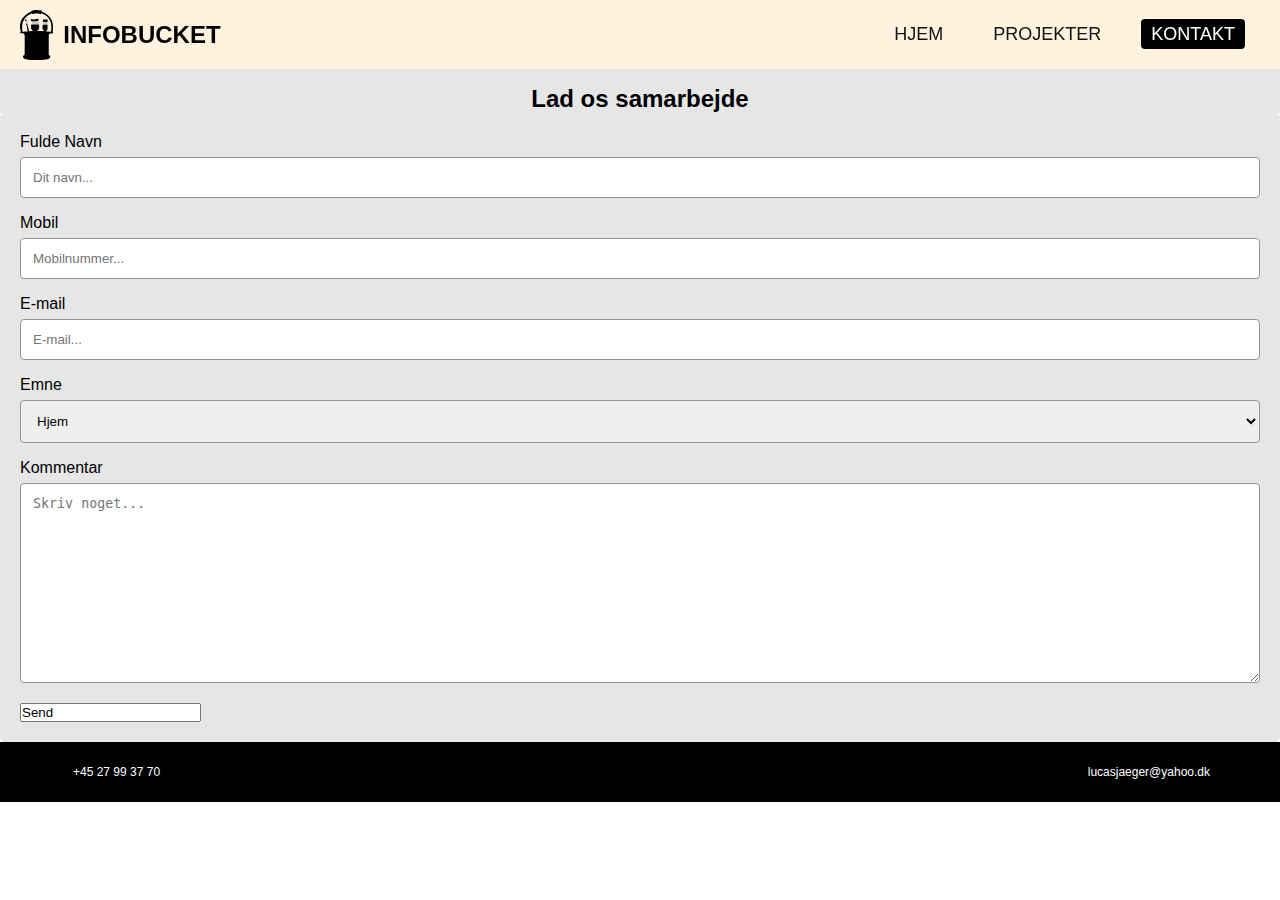
==== kontakt.html @ 8e4cf078 "responsiv forside" ====
<!DOCTYPE html>
<html lang="da">
<head>
    <meta charset="UTF-8">
    <meta name="viewport" content="width=device-width, initial-scale=1.0">
    <title>KONTAKT</title>
    <link rel="stylesheet" href="stylesheet.css">
</head>
<body class="side-kontakt">
    <nav class="navbar">
        <div class="logo">
            <img src="./billeder/Logo sort grå færdig.webp" alt="Logo Infobucket">
            <a href="#">INFOBUCKET</a>
        </div>
        <ul class="nav-links">
            <li><a href="#">HJEM</a>
            </li>
            <li><a href="#">PROJEKTER</a></li>
            <li><a href="#" class="active">KONTAKT</a></li>
        </ul>
        <div class="menu-toggle">
            <span class="bar"></span>
            <span class="bar"></span>
            <span class="bar"></span>
        </div>
    </nav>
    
    <script>
        document.addEventListener('DOMContentLoaded', () => {
            const menuToggle =
        document.querySelector('.menu-toggle');
            const navLinks =
        document.querySelector('.nav-links');
    
            menuToggle.addEventListener('click', () => {
                navLinks.classList.toggle('active');
            });
            });
    </script>    

<div class="h2-kontakt">
    <h2>Lad os samarbejde</h2>
</div>
    
    <div class="kontaktformular">
        <form action="action_page.php">
            <label for="fnavn">Fulde Navn</label>
            <input type="text" id="første" name="fuldenavn" placeholder="Dit navn...">

            <label for="mobil">Mobil</label>
            <input type="text" id="anden" name="mobilnummer" placeholder="Mobilnummer...">

            <label for="email">E-mail</label>
            <input type="text" id="tredje" name="emailen" placeholder="E-mail...">

            <label for="emne">Emne</label>
            <select id="fjerde" name="emne">
                <option value="hjem">Hjem</option>
                <option value="projekter">Projekter</option>
                <option value="kontakt">Kontakt</option>
            </select>

            <label for="kommentar">Kommentar</label>
            <textarea id="femte" name="kommentarer" placeholder="Skriv noget..." style="height:200px"></textarea>

            <input type="send" value="Send">
        </form>
    </div>
    
    <footer>
        <div class="bottom-bar">
            <div class="bottom-bar__content">
                <div class="telefon">
                    <i class="fa-solid fa-phone icon"></i>
                    +45 27 99 37 70
                </div>

                <div class="email">
                    <i class="fa-solid fa-envelope icon"></i>
                    lucasjaeger@yahoo.dk
                </div>
            </div>
        </div>
    </footer>
</body>
</html>
---- stylesheet.css ----
/* RESET */
*{
    margin: 0px;
    padding: 0px;
    box-sizing: border-box;
}

/* NAV BAR */
.navbar {
    display: flex;
    justify-content: space-between;
    align-items: center;
    flex-wrap: wrap;
    top: 0;
    left: 0;
    width: 100%;
    z-index: 100;
    padding: 10px 20px;
    background-color: rgba(255, 232, 194, 0.5);
    color: #000000;
    position: fixed;
    transition: background-color 0.3 ease-in-out;
}

.logo {
    display: flex;
    align-items: center;
    gap: 10px;
}

.logo img {
    max-height: 50px;
    height: auto;
}

.logo a {
    color: #000000;
    text-decoration: none;
    font-size: 24px;
    font-weight: bold;
    display: flex;
    align-items: center;
}

.nav-links {
    display: flex;
    list-style: none;
}

.nav-links li {
    margin: 0 15px;
}

.nav-links a {
    color: #121212;
    text-decoration: none;
    font-size: 18px;
    transition: color 0.3s, text-decoration 0.3s, background-color 0.3s;
    padding: 5px 10px;
}

.nav-links a:hover,
.nav-links a.active {
    color: #ffffff;
    background-color: #000000;
    border-radius: 4px;
}

.menu-toggle {
    display: none;
    flex-direction: column;
    cursor: pointer;
}

.menu-toggle .bar {
    background-color: #fff;
    height: 3px;
    width: 25px;
    margin: 5px;
}

/* BASE STYLES */
body {
    font-family: 'arial black', sans-serif; 
}

/* OM MIG */
.om__mig {
    position: relative;
    width: 100%;
    height: 450px;
    background-image: url(/billeder/portrait_expanded_WEBP.webp);
    background-size: cover;
    background-position: center;
    background-attachment: fixed;
}

.info-wrapper {
    position: absolute;
    top: 50%;
    left: 30px;
    transform: translateY(-50%);
    display: flex;
    flex-direction: column;
    gap: 20px;
}

.infoboks h2 {
    font-size: 22px;
    font-weight: bold;
    color: #000000;
    text-shadow: 2px 2px 5px rgba(0, 0, 0, 0.7);
    margin: 0;
    line-height: 1.5;
    white-space: nowrap;
}

.infoboks h3 {
    font-size: 22px;
    font-weight: bold;
    color: #ffffff;
    text-shadow: 2px 2px 5px rgba(0, 0, 0, 0.7);
    margin: 0;
    line-height: 1.5;
    white-space: nowrap;
}


/* LOGO SLIDE */
@keyframes slide {
    from {
        transform: translateX(0);
    }
    to {
        transform: translateX(-100%);
    }
}

.logos h2 {
    text-align: center;
    margin: 0 0 20px 0;
}

.logos {
    overflow: hidden;
    padding: 30px 0 ;
    white-space: nowrap;
    background-color: #E6E6E6;
}   

.logos:hover .logos-slide {
    animation-play-state: paused
}

.logos-slide {
    display: inline-block;
    animation: 10s slide infinite linear;
}

.logos-slide img {
    height: 50px;
    margin: 20px;
}

/* SIDE OPSÆT, CONTAINER, BILLEDER OG TEKST */
.dark {
    background-color: #E6E6E6;
    padding: 40px 20px;
    text-align: center;
}

.dark .container {
    max-width: 1200px;
    margin: 0 auto;
    display: flex;
    justify-content: space-between;
    align-items: center;
    flex-wrap: wrap;
    gap: 20px;
}

.split {
    display: flex;
    flex-direction: row;
    align-items: center;
    justify-content: space-between;
    gap: 20px;
}

.intro-billede {
    max-width: 100%;
    height: auto;
    border-radius: 10px;
    margin-bottom: 25px;
    margin-top: 25px;
    box-shadow: 0 4px 8px #000000;
}

.intro-billede img {
    display: block;
    max-width: 100%;
    height: auto;
    border-radius: 10px;
    margin: 0;
}

.intro-tekst h2 {
    margin: 16px;
    font-size: 28px;
    font-weight: bold;
    margin-bottom: 15px;
    color: #ffe8c2;
}

.intro-tekst p {
    margin: 16px;
    font-size: 16px;
    line-height: 1.6;
    margin-bottom: 20px;
}

/* KNAPPER TIL LÆS MERE OG KONTAKT */
.cta-button {
    display: inline-block;
    padding: 10px 20px;
    margin: 16px;
    background-color: #ffe8c2;
    color: #121212;
    text-decoration: none;
    font-size: 16px;
    font-weight: bold;
    border-radius: 5px;
    transition: all 0.3s ease-in-out;
}

.cta-button:hover {
    background-color: #ffcc80;
    color: #00000000;
    box-shadow: 0 4px 8px rgb(58, 58, 58);
}


/* FOOTER */
.bottom-bar {
    background-color: #000000;
}

.bottom-bar__content {
    max-width: 1200px;
    margin: 0 auto;
    padding: 0 30px;
    height: 30px;
    color: #ffffff;
    font-size: 12px;
    display: flex;
    align-items: center;
    justify-content: end;
    column-gap: 20px;
}

.icon {
    margin-right: 3px;
    color: #ffffff; 
}

.bottom-bar__content {
    max-width: 1200px;
    margin: 0 auto;
    padding: 0 30px;
    height: 60px;
    display: flex;
    align-items: center;
    justify-content: space-between;
}




/* ------------- NY SIDE - PROJEKTER  ---------*/
.side-projekter {
    margin-top: 69px;
}

.h2-projekter {
    padding-top: 12px;
    text-align: center;
    background-color: #E6E6E6;
}

.projekter {
    display: flex;
    flex-wrap: wrap;
    gap: 20px;
    background-color: #E6E6E6;
}

.projekter img {
    max-width: 100%;
    height: auto;
    display: block;
}

.projekter video {
    max-width: 100%;
    height: auto;
    display: block;
}

.projekter .container {
    width: 100%;
    box-sizing: border-box;
}

.container {
    border: 2px solid #ffe8c2;
    background-color: #E6E6E6;
    border-radius: 8px;
    padding: 16px;
    margin: 16px auto;
    max-width: 400px;
    box-shadow: 0 4px 8px #13131355;
    text-align: center;
}

.tekstboks {
    padding-top: 20px;
}

.container p {
    font-size: 14px;
}

.projekter h2 {
    padding: 16px;
    text-align: left;
}

/* -------------- NY SIDE KONTAKT --------------- */
.side-kontakt {
    margin-top: 69px;
}

.h2-kontakt {
    padding-top: 16px;
    text-align: center;
    background-color: #E6E6E6;
}

input[type=text], select, textarea {
    width: 100%;
    padding: 12px;
    border: 1px solid #949494;
    border-radius: 4px;
    box-sizing: border-box;
    margin-top: 6px;
    margin-bottom: 16px;
    resize: vertical;
}

input[type=kommentar] {
    background-color: #04AA6D;
    color: white;
    padding: 12px 20px;
    border: none;
    border-radius: 4px;
    cursor: pointer;
}

input[type=kommentar]:hover {
    background-color: #45a049;
}

.kontaktformular {
    border-radius: 5px;
    background-color: #E6E6E6;
    padding: 20px;
}



/* MEDIA QUERIES */

@media (min-width: 710px) {
    .split {
        display: flex;
        flex-direction: row;
        align-items: center;
        justify-content: space-between;
    }

    .intro-billede {
        max-width: 45%;
        height: auto;
        border-radius: 10px;
        box-shadow: 0 4px 8px #000000;
        margin: 20px;
    }

    .intro-tekst {
        max-width: 45%;
        text-align: left;
    }

    .logos h2 {
        font-size: 35px;
        margin: 0 0 40px 0;
    }

    .logos-slide img {
        height: 70px;
        margin: 0 50px;
    }

}


@media (max-width: 710px) {
    .info-wrapper {
        left: 10px;
    }

    .infoboks h2 {
        font-size: 25px;
    }

    .infoboks h3 {
        font-size: 18px;
    }

    
    .nav-links {
        display: none;
        flex-direction: column;
        width: 100%;
        position: absolute;
        top: 60px;
        left: 0;
        background-color: #28a745;
    }

    .nav-links.active {
        display: flex;
    }

    .nav-links li {
        margin: 10px 0;
        text-align: center;
    }

    .menu-toggle {
        display: flex;
    }

    .split {
        flex-direction: column;
        text-align: center;
    }

    .intro-billede img {
        max-height: 300px;
    }

    .cta-button {
        font-size: 13px;
    }
}


/* -------- STOR SKÆRM -------- */
@media (min-width: 1024px) {
    .projekter {
        display: grid;
        grid-template-columns: repeat(2, 1fr);
        gap: 20px;
        padding: 20px;
        justify-items: center;
    }

    .container {
        max-width: 500px;
        width: 100%;
        margin: 10px auto;
    }

    .om__mig {
        height: 570px;
        background-position: 50% 15%;
    }    
}
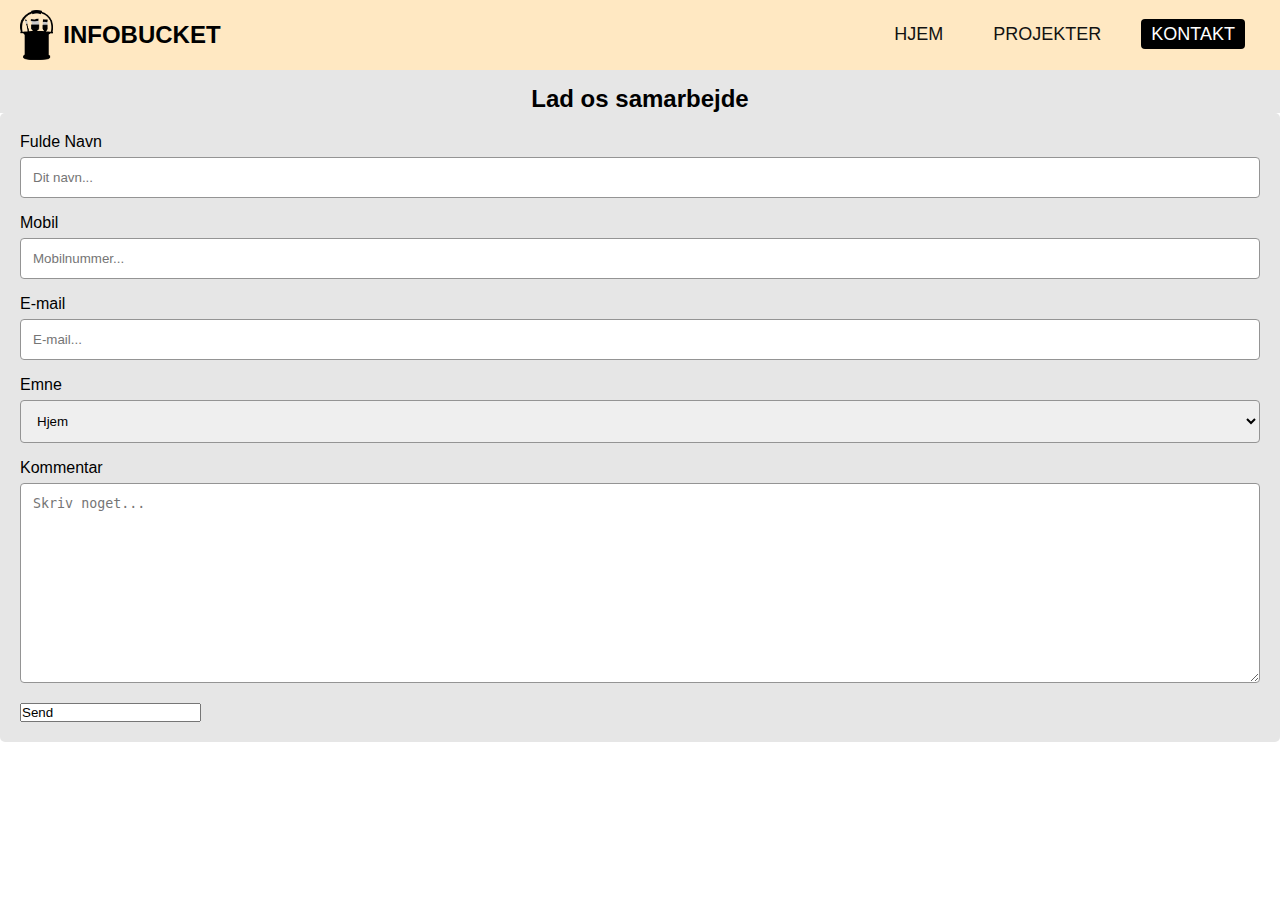
==== commit 69d69339: "Footer" ====
--- a/kontakt.html
+++ b/kontakt.html
@@ -68,19 +68,7 @@
     </div>
     
     <footer>
-        <div class="bottom-bar">
-            <div class="bottom-bar__content">
-                <div class="telefon">
-                    <i class="fa-solid fa-phone icon"></i>
-                    +45 27 99 37 70
-                </div>
-
-                <div class="email">
-                    <i class="fa-solid fa-envelope icon"></i>
-                    lucasjaeger@yahoo.dk
-                </div>
-            </div>
-        </div>
+   
     </footer>
 </body>
 </html>--- a/stylesheet.css
+++ b/stylesheet.css
@@ -16,7 +16,7 @@
     width: 100%;
     z-index: 100;
     padding: 10px 20px;
-    background-color: rgba(255, 232, 194, 0.5);
+    background-color: #ffe8c2;
     color: #000000;
     position: fixed;
     transition: background-color 0.3 ease-in-out;
@@ -73,7 +73,7 @@
 }
 
 .menu-toggle .bar {
-    background-color: #fff;
+    background-color: #010101;
     height: 3px;
     width: 25px;
     margin: 5px;
@@ -96,30 +96,27 @@
 }
 
 .info-wrapper {
-    position: absolute;
-    top: 50%;
-    left: 30px;
-    transform: translateY(-50%);
-    display: flex;
-    flex-direction: column;
-    gap: 20px;
+    display: flex;
+    margin-left: 20px;
+    transform: translateY(270px);
 }
 
 .infoboks h2 {
     font-size: 22px;
     font-weight: bold;
-    color: #000000;
-    text-shadow: 2px 2px 5px rgba(0, 0, 0, 0.7);
+    color: #ffffff;
+    text-shadow: 2px 2px 5px rgba(0, 0, 0, 0.5);
+    text-decoration: underline;
     margin: 0;
     line-height: 1.5;
     white-space: nowrap;
 }
 
 .infoboks h3 {
-    font-size: 22px;
+    font-size: 18px;
     font-weight: bold;
     color: #ffffff;
-    text-shadow: 2px 2px 5px rgba(0, 0, 0, 0.7);
+    text-shadow: 2px 2px 5px rgba(0, 0, 0, 0.5);
     margin: 0;
     line-height: 1.5;
     white-space: nowrap;
@@ -165,7 +162,7 @@
 /* SIDE OPSÆT, CONTAINER, BILLEDER OG TEKST */
 .dark {
     background-color: #E6E6E6;
-    padding: 40px 20px;
+    padding: 10px 20px;
     text-align: center;
 }
 
@@ -184,7 +181,7 @@
     flex-direction: row;
     align-items: center;
     justify-content: space-between;
-    gap: 20px;
+    gap: 10px;
 }
 
 .intro-billede {
@@ -209,7 +206,7 @@
     font-size: 28px;
     font-weight: bold;
     margin-bottom: 15px;
-    color: #ffe8c2;
+    color: #000000;
 }
 
 .intro-tekst p {
@@ -226,8 +223,9 @@
     margin: 16px;
     background-color: #ffe8c2;
     color: #121212;
+    box-shadow: 0 4px 8px rgb(190, 190, 190);
     text-decoration: none;
-    font-size: 16px;
+    font-size: 20px;
     font-weight: bold;
     border-radius: 5px;
     transition: all 0.3s ease-in-out;
@@ -235,48 +233,82 @@
 
 .cta-button:hover {
     background-color: #ffcc80;
-    color: #00000000;
-    box-shadow: 0 4px 8px rgb(58, 58, 58);
-}
-
-
-/* FOOTER */
-.bottom-bar {
+    color: #000000;
+    box-shadow: 0 4px 8px rgba(58, 58, 58);
+}
+
+
+/* VENSTRE FOOTER */
+.footer {
     background-color: #000000;
-}
-
-.bottom-bar__content {
+    color: #ffffff;
+    padding: 20px 0;
+}
+
+.footer-container {
     max-width: 1200px;
     margin: 0 auto;
-    padding: 0 30px;
-    height: 30px;
+    display: flex;
+    justify-content: space-between;
+    align-items: center;
+    flex-wrap: wrap;
+}
+
+.footer-links ul {
+    list-style-type: none;
+    padding: 0;
+    margin: 0;
+    display: flex;
+    flex-direction: column;
+    gap: 10px;
+}
+
+.footer-links a {
+    color: #000000;
+    text-decoration: none;
+    font-size: 16px;
+    transition: color 0.3s;
+}
+
+.footer-links a:hover {
+    background-color: #000000;
     color: #ffffff;
-    font-size: 12px;
-    display: flex;
-    align-items: center;
-    justify-content: end;
-    column-gap: 20px;
-}
-
-.icon {
-    margin-right: 3px;
-    color: #ffffff; 
-}
-
-.bottom-bar__content {
-    max-width: 1200px;
-    margin: 0 auto;
-    padding: 0 30px;
-    height: 60px;
-    display: flex;
-    align-items: center;
-    justify-content: space-between;
-}
-
-
-
-
-/* ------------- NY SIDE - PROJEKTER  ---------*/
+}
+
+/* MIDT FOOTER */
+.footer-logo {
+    text-align: center;
+}
+
+.footer-logo img {
+    max-height: 50px;
+    margin-bottom: 10px;
+}
+
+.footer-logo p {
+    font-size: 20px;
+    font-weight: bold;
+    margin: 0;
+}
+
+/* HØJRE FOOTER */
+
+.footer-contact {
+    text-align: right;
+}
+
+.footer-contact .telefon,
+.footer-contact .email {
+    margin-bottom: 10px;
+}
+
+.footer-contact .icon {
+    margin-right: 5px;
+}
+
+
+
+/* ------------- NY SIDE PROJEKTER  ---------*/
 .side-projekter {
     margin-top: 69px;
 }
@@ -378,9 +410,39 @@
 
 
 
-/* MEDIA QUERIES */
-
+/* ------------- MEDIA QUERIES : TABLET ------------------ */
 @media (min-width: 710px) {
+    .info-wrapper {
+        position: absolute;
+        top: 50%;
+        left: 30px;
+        transform: translateY(-40%);
+        display: flex;
+        flex-direction: column;
+        gap: 20px;
+    }
+
+    .infoboks h2 {
+        font-size: 30px;
+        font-weight: bold;
+        color: #000000;
+        text-shadow: 2px 2px 5px rgba(0, 0, 0, 0.2);
+        text-decoration: underline;
+        margin: 0;
+        line-height: 1.5;
+        white-space: nowrap;
+    }
+
+    .infoboks h3 {
+        font-size: 22px;
+        font-weight: bold;
+        color: #000000;
+        text-shadow: 2px 2px 5px rgba(0, 0, 0, 0.2);
+        margin: 0;
+        line-height: 1.5;
+        white-space: nowrap;
+    }
+
     .split {
         display: flex;
         flex-direction: row;
@@ -413,20 +475,8 @@
 
 }
 
-
+/* MEDIA QUIERIES : HAMBURGER MENU OG INFO TEKST OG BILLEDER*/
 @media (max-width: 710px) {
-    .info-wrapper {
-        left: 10px;
-    }
-
-    .infoboks h2 {
-        font-size: 25px;
-    }
-
-    .infoboks h3 {
-        font-size: 18px;
-    }
-
     
     .nav-links {
         display: none;
@@ -435,7 +485,8 @@
         position: absolute;
         top: 60px;
         left: 0;
-        background-color: #28a745;
+        background-color: #ffe8c2;
+        opacity: 0.9;
     }
 
     .nav-links.active {
@@ -466,7 +517,21 @@
 }
 
 
-/* -------- STOR SKÆRM -------- */
+/* --------- MEDIA QUIERES: FOOTER -------- */
+@media (max-width: 768px) {
+    .footer-container {
+        flex-direction: column;
+        text-align: center;
+    }
+
+    .footer-contact {
+        text-align: center;
+        margin-top: 20px;
+    }
+}
+
+
+/* -------- MEDIA QUIERIES : DESKTOP -------- */
 @media (min-width: 1024px) {
     .projekter {
         display: grid;
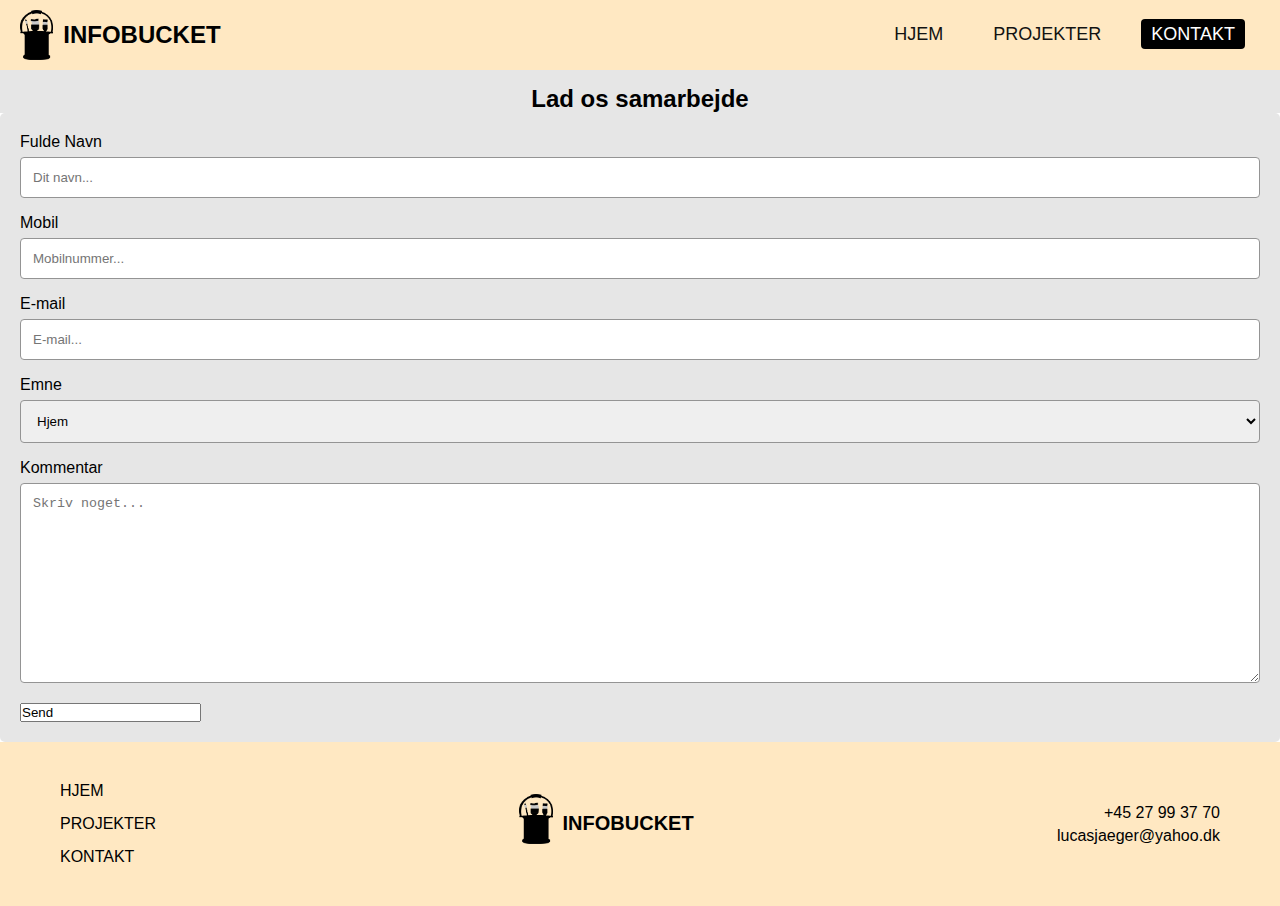
==== commit 79624d36: "footer" ====
--- a/kontakt.html
+++ b/kontakt.html
@@ -67,8 +67,40 @@
         </form>
     </div>
     
-    <footer>
-   
-    </footer>
+<footer class="footer">
+    <div class="footer-container">
+
+        <div class="footer-links">
+            <ul>
+                <div>
+                    <li><a href="#">HJEM</a></li>
+                </div>
+                <div>
+                    <li><a href="#">PROJEKTER</a></li>
+                </div>
+                <div>
+                    <li><a href="#">KONTAKT</a></li>
+                </div>
+            </ul>    
+        </div>
+
+        <div class="footer-logo">
+            <img src="./billeder/Logo sort grå færdig.webp" alt="Infobucket logo" class="footer-logo-img">
+            <p>INFOBUCKET</p>
+        </div>
+
+    <div class="footer-kontakt">   
+        <div class="telefon">
+            <i class="fa-solid fa-phone icon"></i>
+            +45 27 99 37 70
+        </div>
+
+        <div class="email">
+            <i class="fa-solid fa-envelope icon"></i>
+            lucasjaeger@yahoo.dk
+        </div>
+    </div>
+</footer>
+
 </body>
 </html>--- a/stylesheet.css
+++ b/stylesheet.css
@@ -240,34 +240,29 @@
 
 /* VENSTRE FOOTER */
 .footer {
-    background-color: #000000;
-    color: #ffffff;
+    background-color: #ffe8c2;
+    color: #000000;
     padding: 20px 0;
-}
-
-.footer-container {
-    max-width: 1200px;
-    margin: 0 auto;
-    display: flex;
-    justify-content: space-between;
-    align-items: center;
-    flex-wrap: wrap;
+    text-align: center;
 }
 
 .footer-links ul {
     list-style-type: none;
-    padding: 0;
-    margin: 0;
+    display: flex;
+    flex-direction: row;
+    gap: 15px;
+}
+
+.footer-container {
     display: flex;
     flex-direction: column;
-    gap: 10px;
+    align-items: center;
+    gap: 20px;
 }
 
 .footer-links a {
     color: #000000;
     text-decoration: none;
-    font-size: 16px;
-    transition: color 0.3s;
 }
 
 .footer-links a:hover {
@@ -277,7 +272,9 @@
 
 /* MIDT FOOTER */
 .footer-logo {
-    text-align: center;
+  display: flex;
+  flex-direction: row;
+  gap: 10px;
 }
 
 .footer-logo img {
@@ -289,21 +286,17 @@
     font-size: 20px;
     font-weight: bold;
     margin: 0;
+    display: flex;
+    align-items: center;
 }
 
 /* HØJRE FOOTER */
 
-.footer-contact {
-    text-align: right;
-}
-
-.footer-contact .telefon,
-.footer-contact .email {
-    margin-bottom: 10px;
-}
-
-.footer-contact .icon {
-    margin-right: 5px;
+.footer-kontakt {
+    display: flex;
+    flex-direction: column;
+    text-align: center;
+    gap: 5px;
 }
 
 
@@ -518,21 +511,43 @@
 
 
 /* --------- MEDIA QUIERES: FOOTER -------- */
-@media (max-width: 768px) {
+@media (min-width: 768px) {
     .footer-container {
+        flex-direction: row;
+        justify-content: space-between;
+        text-align: left;
+        padding: 20px;
+    }
+
+    .footer-links ul {
+        display: flex;
         flex-direction: column;
+        text-align: left;
+    }
+
+    .footer-logo {
         text-align: center;
     }
 
-    .footer-contact {
-        text-align: center;
-        margin-top: 20px;
-    }
-}
+    .footer-kontakt {
+        text-align: right;
+    }
+}
+
 
 
 /* -------- MEDIA QUIERIES : DESKTOP -------- */
 @media (min-width: 1024px) {
+    .footer-container {
+        max-width: 1200px;
+        margin: 0 auto;
+    }
+
+    .footer-logo .logo {
+        width: 80px;
+    }
+
+
     .projekter {
         display: grid;
         grid-template-columns: repeat(2, 1fr);
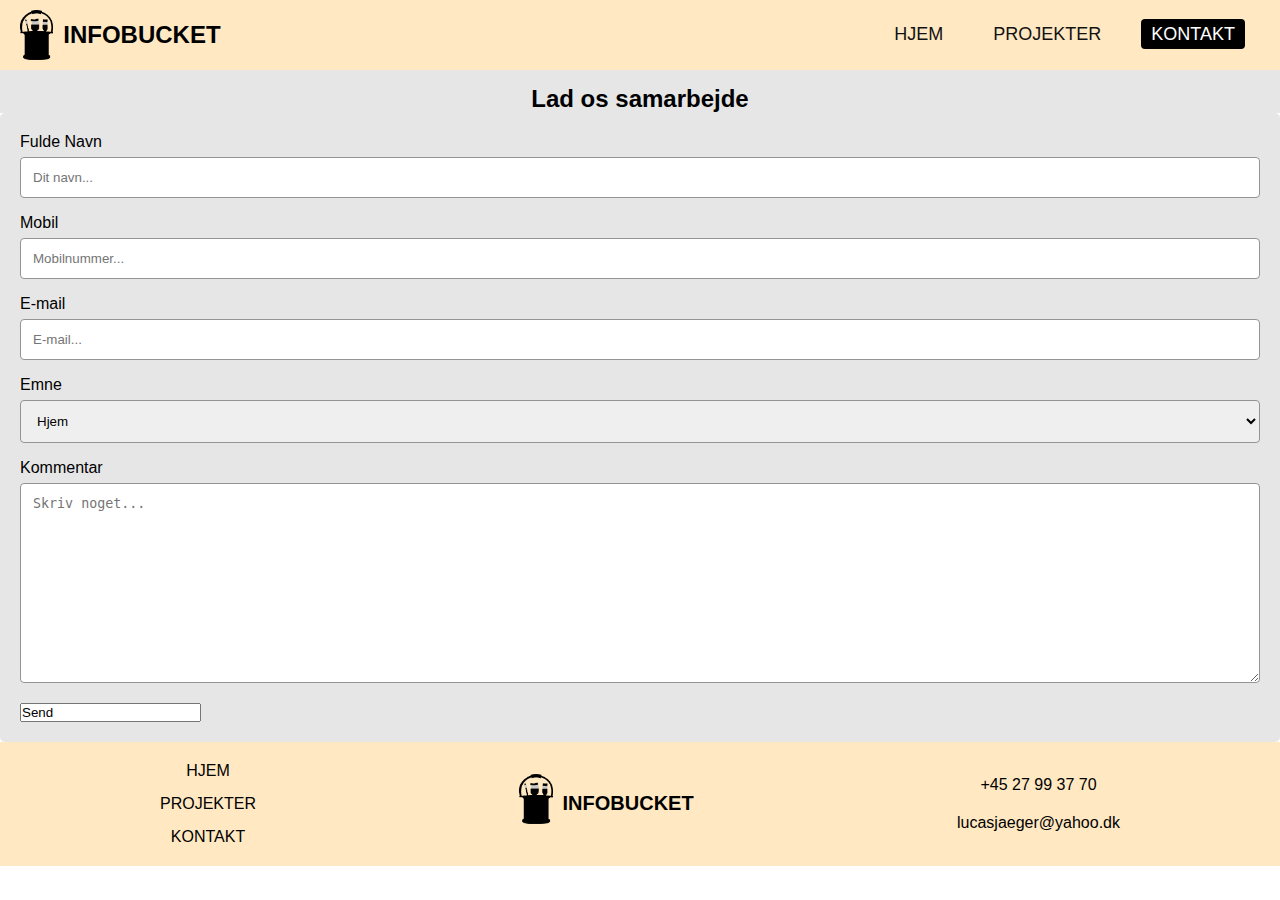
==== commit c776bfae: "Ny" ====
--- a/kontakt.html
+++ b/kontakt.html
@@ -5,6 +5,7 @@
     <meta name="viewport" content="width=device-width, initial-scale=1.0">
     <title>KONTAKT</title>
     <link rel="stylesheet" href="stylesheet.css">
+    <link rel="stylesheet" href="https://cdnjs.cloudflare.com/ajax/libs/font-awesome/6.7.1/css/all.min.css" integrity="sha512-5Hs3dF2AEPkpNAR7UiOHba+lRSJNeM2ECkwxUIxC1Q/FLycGTbNapWXB4tP889k5T5Ju8fs4b1P5z/iB4nMfSQ==" crossorigin="anonymous" referrerpolicy="no-referrer" />
 </head>
 <body class="side-kontakt">
     <nav class="navbar">
@@ -67,40 +68,33 @@
         </form>
     </div>
     
-<footer class="footer">
-    <div class="footer-container">
+    <footer class="footer">
+        <div class="footer-container">
+                <div class="footer-links">
+                    <ul>
+                        <li><a href="#">HJEM</a></li>
+                        <li><a href="#">PROJEKTER</a></li>
+                        <li><a href="#">KONTAKT</a></li>
+                    </ul>    
+                </div>
 
-        <div class="footer-links">
-            <ul>
-                <div>
-                    <li><a href="#">HJEM</a></li>
+                <div class="footer-logo">
+                    <img src="./billeder/Logo sort grå færdig.webp" alt="Infobucket logo" class="footer-logo-img">
+                    <p>INFOBUCKET</p>
                 </div>
-                <div>
-                    <li><a href="#">PROJEKTER</a></li>
+
+            <div class="footer-kontakt">   
+                <div class="telefon">
+                    <i class="fa-solid fa-phone icon"></i>
+                    +45 27 99 37 70
                 </div>
-                <div>
-                    <li><a href="#">KONTAKT</a></li>
+
+                <div class="email">
+                    <i class="fa-solid fa-envelope icon"></i>
+                    lucasjaeger@yahoo.dk
                 </div>
-            </ul>    
+            </div>
         </div>
-
-        <div class="footer-logo">
-            <img src="./billeder/Logo sort grå færdig.webp" alt="Infobucket logo" class="footer-logo-img">
-            <p>INFOBUCKET</p>
-        </div>
-
-    <div class="footer-kontakt">   
-        <div class="telefon">
-            <i class="fa-solid fa-phone icon"></i>
-            +45 27 99 37 70
-        </div>
-
-        <div class="email">
-            <i class="fa-solid fa-envelope icon"></i>
-            lucasjaeger@yahoo.dk
-        </div>
-    </div>
-</footer>
-
+    </footer>
 </body>
 </html>--- a/stylesheet.css
+++ b/stylesheet.css
@@ -300,7 +300,6 @@
 }
 
 
-
 /* ------------- NY SIDE PROJEKTER  ---------*/
 .side-projekter {
     margin-top: 69px;
@@ -466,7 +465,42 @@
         margin: 0 50px;
     }
 
-}
+    .footer-container {
+        display: flex;
+        flex-direction: row;
+        justify-content: space-between;
+        align-items: center;
+    }
+
+    .footer-links {
+        display: flex;
+        flex-direction: column;
+        gap: 20px;
+        margin-left: 160px;
+    }
+
+    .footer-links ul {
+        display: flex;
+        flex-direction: column;
+    }
+
+    .footer-logo {
+        text-align: center;
+    }
+
+    .footer-logo p {
+        display: flex;
+        text-align: center;
+    }
+
+    .footer-kontakt {
+        display: flex;
+        justify-content: flex-end;
+        gap: 20px;
+        margin-right: 160px;
+    }
+}
+
 
 /* MEDIA QUIERIES : HAMBURGER MENU OG INFO TEKST OG BILLEDER*/
 @media (max-width: 710px) {
@@ -510,44 +544,9 @@
 }
 
 
-/* --------- MEDIA QUIERES: FOOTER -------- */
-@media (min-width: 768px) {
-    .footer-container {
-        flex-direction: row;
-        justify-content: space-between;
-        text-align: left;
-        padding: 20px;
-    }
-
-    .footer-links ul {
-        display: flex;
-        flex-direction: column;
-        text-align: left;
-    }
-
-    .footer-logo {
-        text-align: center;
-    }
-
-    .footer-kontakt {
-        text-align: right;
-    }
-}
-
-
 
 /* -------- MEDIA QUIERIES : DESKTOP -------- */
 @media (min-width: 1024px) {
-    .footer-container {
-        max-width: 1200px;
-        margin: 0 auto;
-    }
-
-    .footer-logo .logo {
-        width: 80px;
-    }
-
-
     .projekter {
         display: grid;
         grid-template-columns: repeat(2, 1fr);
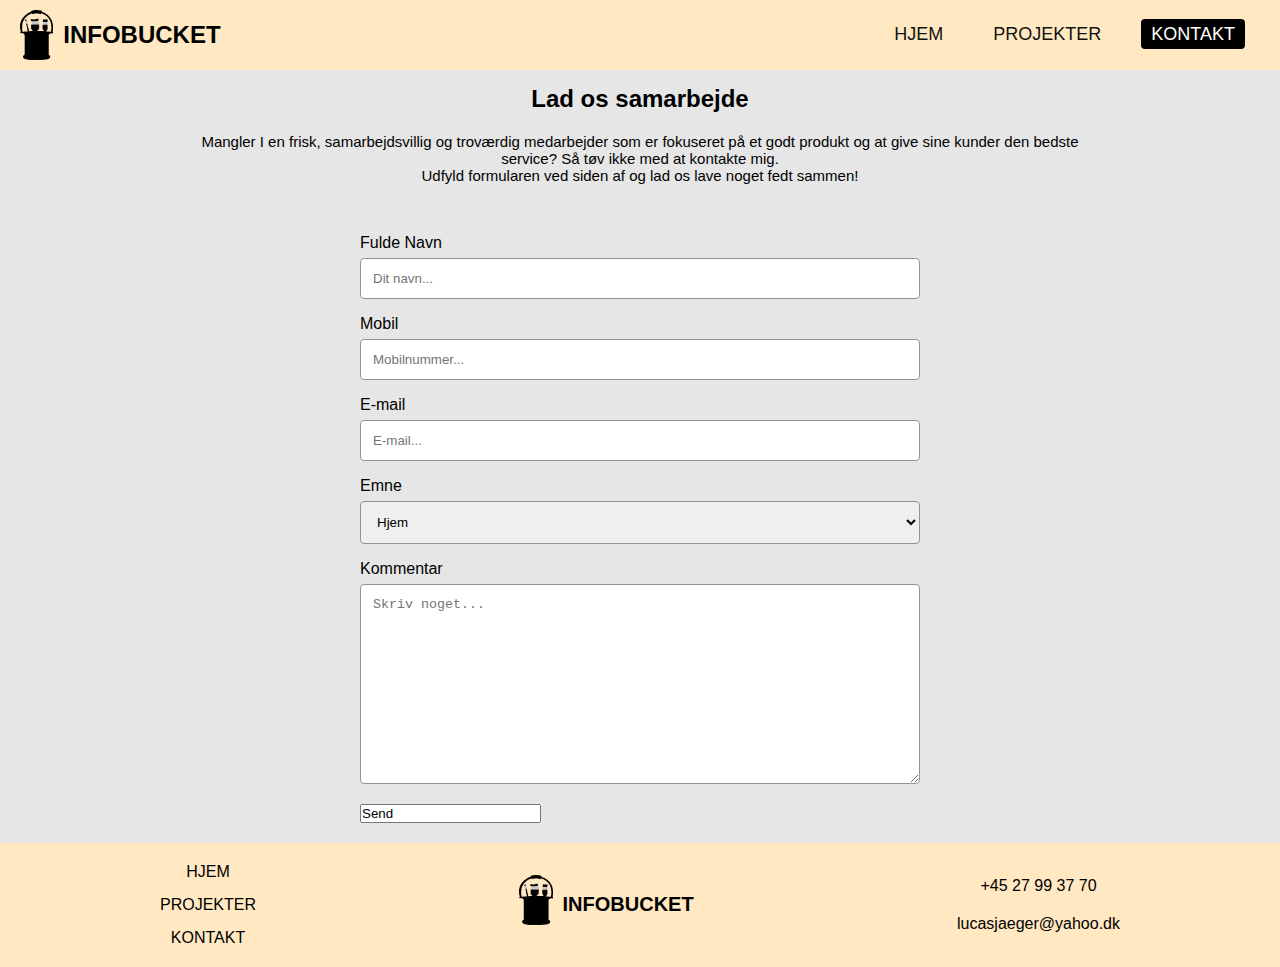
==== commit 1f9d6d58: "Rettelser sidste" ====
--- a/kontakt.html
+++ b/kontakt.html
@@ -11,13 +11,13 @@
     <nav class="navbar">
         <div class="logo">
             <img src="./billeder/Logo sort grå færdig.webp" alt="Logo Infobucket">
-            <a href="#">INFOBUCKET</a>
+            <a href="index.html">INFOBUCKET</a>
         </div>
         <ul class="nav-links">
-            <li><a href="#">HJEM</a>
+            <li><a href="index.html">HJEM</a>
             </li>
-            <li><a href="#">PROJEKTER</a></li>
-            <li><a href="#" class="active">KONTAKT</a></li>
+            <li><a href="projekter.html">PROJEKTER</a></li>
+            <li><a href="kontakt.html" class="active">KONTAKT</a></li>
         </ul>
         <div class="menu-toggle">
             <span class="bar"></span>
@@ -41,6 +41,11 @@
 
 <div class="h2-kontakt">
     <h2>Lad os samarbejde</h2>
+    <p>Mangler I en frisk, samarbejdsvillig og troværdig medarbejder som er fokuseret på et godt produkt og at give sine kunder den bedste service?
+        Så tøv ikke med at kontakte mig.
+        <br>
+        Udfyld formularen ved siden af og lad os lave noget fedt sammen!
+    </p>
 </div>
     
     <div class="kontaktformular">
@@ -72,9 +77,9 @@
         <div class="footer-container">
                 <div class="footer-links">
                     <ul>
-                        <li><a href="#">HJEM</a></li>
-                        <li><a href="#">PROJEKTER</a></li>
-                        <li><a href="#">KONTAKT</a></li>
+                        <li><a href="index.html">HJEM</a></li>
+                        <li><a href="projekter.html">PROJEKTER</a></li>
+                        <li><a href="kontakt.html">KONTAKT</a></li>
                     </ul>    
                 </div>
 
--- a/stylesheet.css
+++ b/stylesheet.css
@@ -145,9 +145,9 @@
     background-color: #E6E6E6;
 }   
 
-.logos:hover .logos-slide {
+/* .logos:hover .logos-slide {
     animation-play-state: paused
-}
+} */
 
 .logos-slide {
     display: inline-block;
@@ -164,9 +164,10 @@
     background-color: #E6E6E6;
     padding: 10px 20px;
     text-align: center;
-}
-
-.dark .container {
+    padding-bottom: 20px;
+}
+
+.dark .container-info {
     max-width: 1200px;
     margin: 0 auto;
     display: flex;
@@ -266,8 +267,7 @@
 }
 
 .footer-links a:hover {
-    background-color: #000000;
-    color: #ffffff;
+    text-decoration: underline;
 }
 
 /* MIDT FOOTER */
@@ -359,15 +359,30 @@
     text-align: left;
 }
 
+
 /* -------------- NY SIDE KONTAKT --------------- */
 .side-kontakt {
     margin-top: 69px;
+    background-color: #E6E6E6;
 }
 
 .h2-kontakt {
     padding-top: 16px;
     text-align: center;
     background-color: #E6E6E6;
+}
+
+.h2-kontakt p {
+    margin: 20px 20px 30px 20px;
+}
+
+.kontaktformular {
+    max-width: 600px;
+    width: 100%;
+    margin: 0 auto;
+    background-color: #e6e6e6;
+    padding: 20px;
+    border-radius: 5px;
 }
 
 input[type=text], select, textarea {
@@ -382,7 +397,7 @@
 }
 
 input[type=kommentar] {
-    background-color: #04AA6D;
+    background-color: #ffe8c2;
     color: white;
     padding: 12px 20px;
     border: none;
@@ -391,7 +406,7 @@
 }
 
 input[type=kommentar]:hover {
-    background-color: #45a049;
+    background-color: #ffe8c2;
 }
 
 .kontaktformular {
@@ -423,6 +438,7 @@
         margin: 0;
         line-height: 1.5;
         white-space: nowrap;
+        transform: translateX(-25px);
     }
 
     .infoboks h3 {
@@ -433,6 +449,7 @@
         margin: 0;
         line-height: 1.5;
         white-space: nowrap;
+        transform: translateX(-25px);
     }
 
     .split {
@@ -470,13 +487,14 @@
         flex-direction: row;
         justify-content: space-between;
         align-items: center;
+        margin-left: 160px;
+        margin-right: 160px;
     }
 
     .footer-links {
         display: flex;
-        flex-direction: column;
+        flex-direction: row;
         gap: 20px;
-        margin-left: 160px;
     }
 
     .footer-links ul {
@@ -497,7 +515,11 @@
         display: flex;
         justify-content: flex-end;
         gap: 20px;
-        margin-right: 160px;
+    }
+
+    .h2-kontakt p {
+        margin: 20px 200px 30px 200px;
+        font-size: 15px;
     }
 }
 
@@ -541,6 +563,11 @@
     .cta-button {
         font-size: 13px;
     }
+
+    .footer-container {
+        margin-left: 0;
+        margin-right: 0;
+    }
 }
 
 
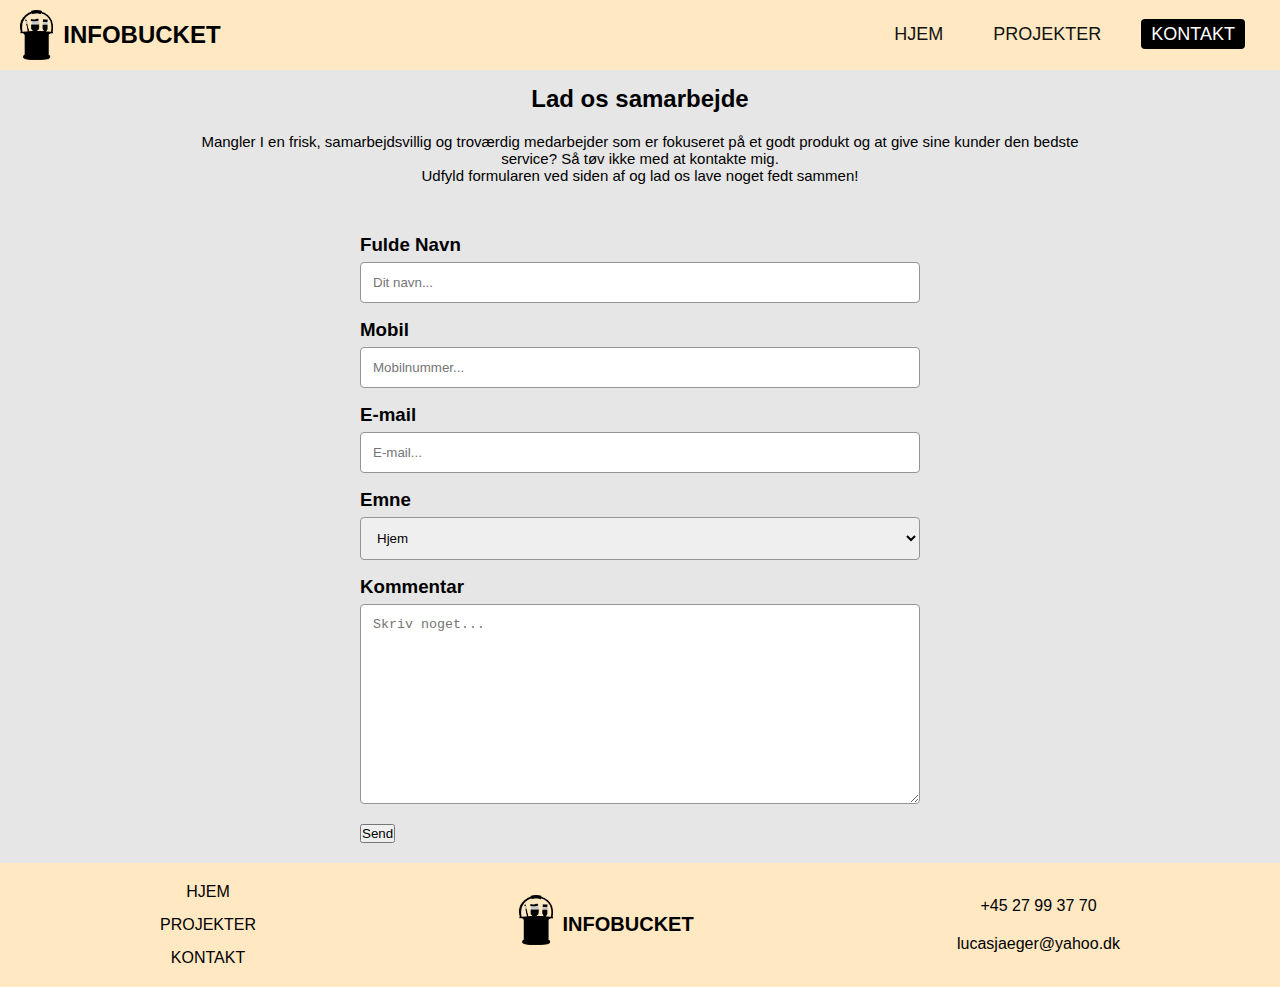
==== commit cbf4f120: "BEM" ====
--- a/kontakt.html
+++ b/kontakt.html
@@ -9,20 +9,20 @@
 </head>
 <body class="side-kontakt">
     <nav class="navbar">
-        <div class="logo">
-            <img src="./billeder/Logo sort grå færdig.webp" alt="Logo Infobucket">
+        <div class="navbar__logo">
+            <img src="./billeder/Logo_sort.webp" alt="Logo Infobucket">
             <a href="index.html">INFOBUCKET</a>
         </div>
-        <ul class="nav-links">
+        <ul class="nav__links">
             <li><a href="index.html">HJEM</a>
             </li>
             <li><a href="projekter.html">PROJEKTER</a></li>
             <li><a href="kontakt.html" class="active">KONTAKT</a></li>
         </ul>
-        <div class="menu-toggle">
-            <span class="bar"></span>
-            <span class="bar"></span>
-            <span class="bar"></span>
+        <div class="menu__toggle">
+            <span class="menu__bar"></span>
+            <span class="menu__bar"></span>
+            <span class="menu__bar"></span>
         </div>
     </nav>
     
@@ -50,26 +50,26 @@
     
     <div class="kontaktformular">
         <form action="action_page.php">
-            <label for="fnavn">Fulde Navn</label>
+            <h3>Fulde Navn</h3>
             <input type="text" id="første" name="fuldenavn" placeholder="Dit navn...">
 
-            <label for="mobil">Mobil</label>
+            <h3>Mobil</h3>
             <input type="text" id="anden" name="mobilnummer" placeholder="Mobilnummer...">
 
-            <label for="email">E-mail</label>
+            <h3>E-mail</h3>
             <input type="text" id="tredje" name="emailen" placeholder="E-mail...">
 
-            <label for="emne">Emne</label>
+            <h3>Emne</h3>
             <select id="fjerde" name="emne">
                 <option value="hjem">Hjem</option>
                 <option value="projekter">Projekter</option>
                 <option value="kontakt">Kontakt</option>
             </select>
 
-            <label for="kommentar">Kommentar</label>
+            <h3>Kommentar</h3>
             <textarea id="femte" name="kommentarer" placeholder="Skriv noget..." style="height:200px"></textarea>
 
-            <input type="send" value="Send">
+            <button type="submit">Send</button>
         </form>
     </div>
     
@@ -84,7 +84,7 @@
                 </div>
 
                 <div class="footer-logo">
-                    <img src="./billeder/Logo sort grå færdig.webp" alt="Infobucket logo" class="footer-logo-img">
+                    <img src="./billeder/Logo_sort.webp" alt="Infobucket logo" class="footer-logo-img">
                     <p>INFOBUCKET</p>
                 </div>
 
--- a/stylesheet.css
+++ b/stylesheet.css
@@ -22,18 +22,18 @@
     transition: background-color 0.3 ease-in-out;
 }
 
-.logo {
+.navbar__logo {
     display: flex;
     align-items: center;
     gap: 10px;
 }
 
-.logo img {
+.navbar__logo img {
     max-height: 50px;
     height: auto;
 }
 
-.logo a {
+.navbar__logo a {
     color: #000000;
     text-decoration: none;
     font-size: 24px;
@@ -42,16 +42,16 @@
     align-items: center;
 }
 
-.nav-links {
+.nav__links {
     display: flex;
     list-style: none;
 }
 
-.nav-links li {
+.nav__links li {
     margin: 0 15px;
 }
 
-.nav-links a {
+.nav__links a {
     color: #121212;
     text-decoration: none;
     font-size: 18px;
@@ -59,20 +59,20 @@
     padding: 5px 10px;
 }
 
-.nav-links a:hover,
-.nav-links a.active {
+.nav__links a:hover,
+.nav__links a.active {
     color: #ffffff;
     background-color: #000000;
     border-radius: 4px;
 }
 
-.menu-toggle {
+.menu__toggle {
     display: none;
     flex-direction: column;
     cursor: pointer;
 }
 
-.menu-toggle .bar {
+.menu__toggle .menu__bar {
     background-color: #010101;
     height: 3px;
     width: 25px;
@@ -527,7 +527,7 @@
 /* MEDIA QUIERIES : HAMBURGER MENU OG INFO TEKST OG BILLEDER*/
 @media (max-width: 710px) {
     
-    .nav-links {
+    .nav__links {
         display: none;
         flex-direction: column;
         width: 100%;
@@ -538,16 +538,16 @@
         opacity: 0.9;
     }
 
-    .nav-links.active {
-        display: flex;
-    }
-
-    .nav-links li {
+    .nav__links.active {
+        display: flex;
+    }
+
+    .nav__links li {
         margin: 10px 0;
         text-align: center;
     }
 
-    .menu-toggle {
+    .menu__toggle {
         display: flex;
     }
 
